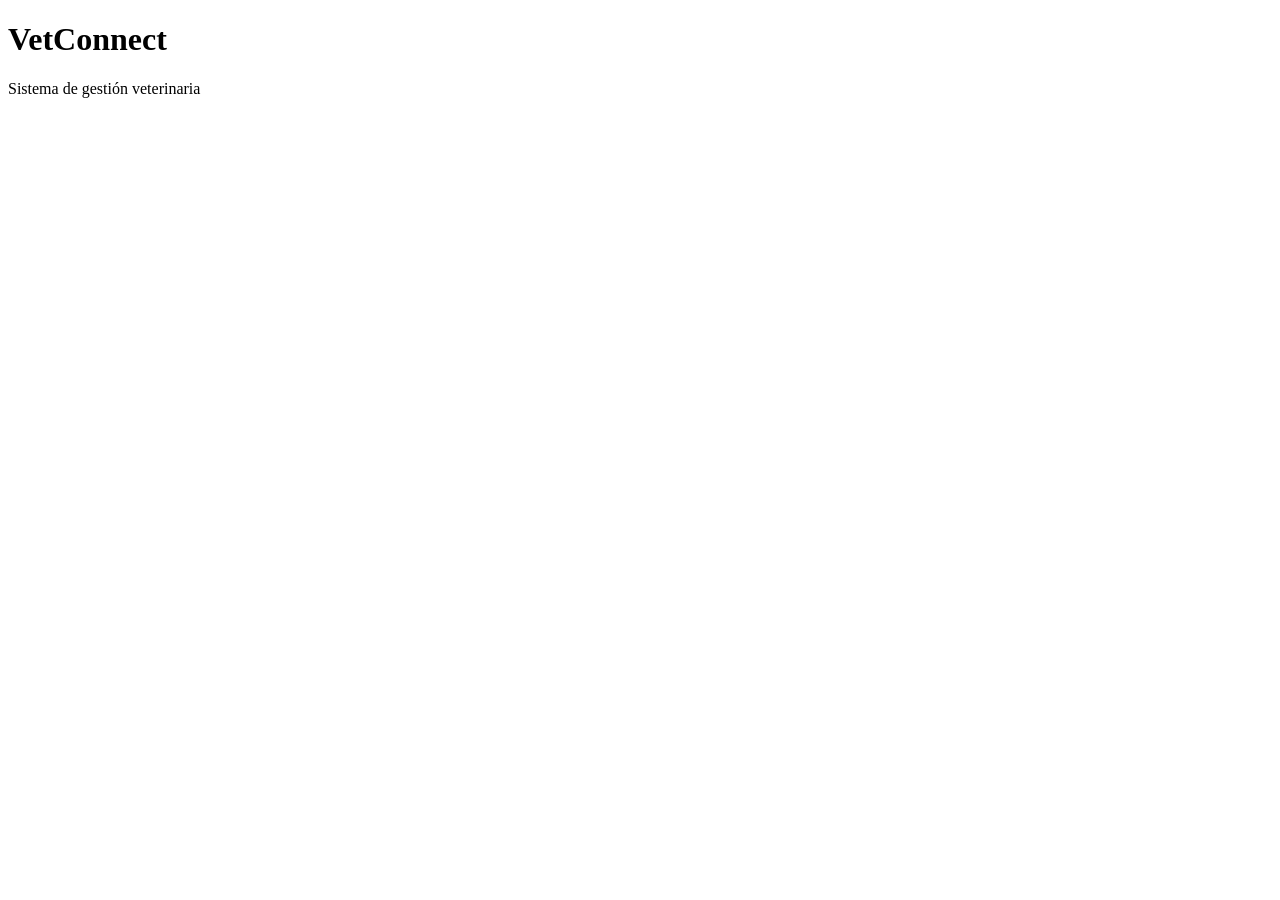
==== index.html @ 14d5fc47 "Crea página principal" ====
<!DOCTYPE html>
<html lang="es">
<head>
    <meta charset="UTF-8">
    <meta name="viewport" content="width=device-width, initial-scale=1.0">
    <title>VetConnect</title>
</head>

<body>

    <h1>VetConnect</h1>

    <p>Sistema de gestión veterinaria</p>

</body>
</html>
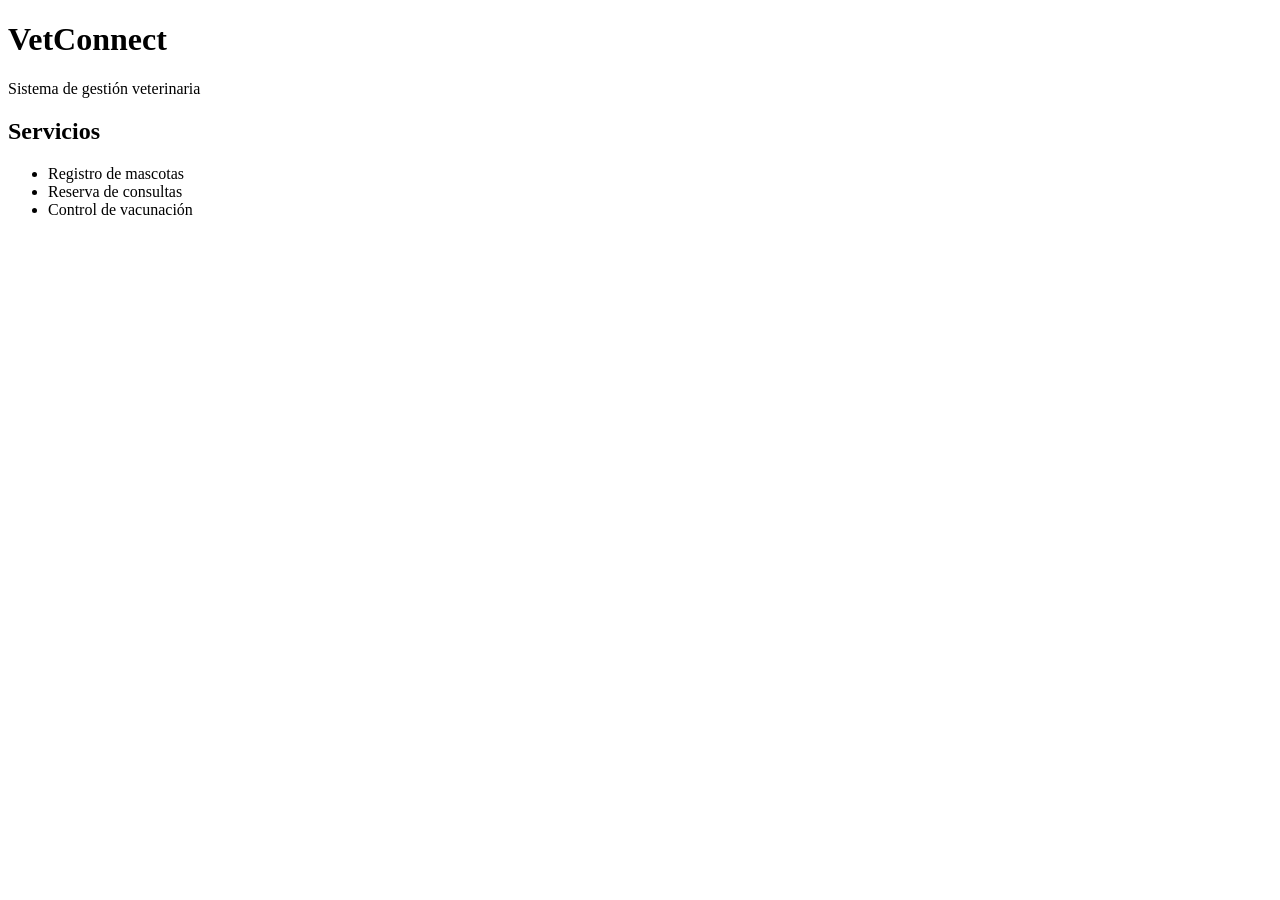
==== commit 6ab7c872: "Agrega listado de servicios" ====
--- a/index.html
+++ b/index.html
@@ -12,5 +12,13 @@
 
     <p>Sistema de gestión veterinaria</p>
 
+<h2>Servicios</h2>
+
+<ul>
+    <li>Registro de mascotas</li>
+    <li>Reserva de consultas</li>
+    <li>Control de vacunación</li>
+</ul>
+
 </body>
 </html>
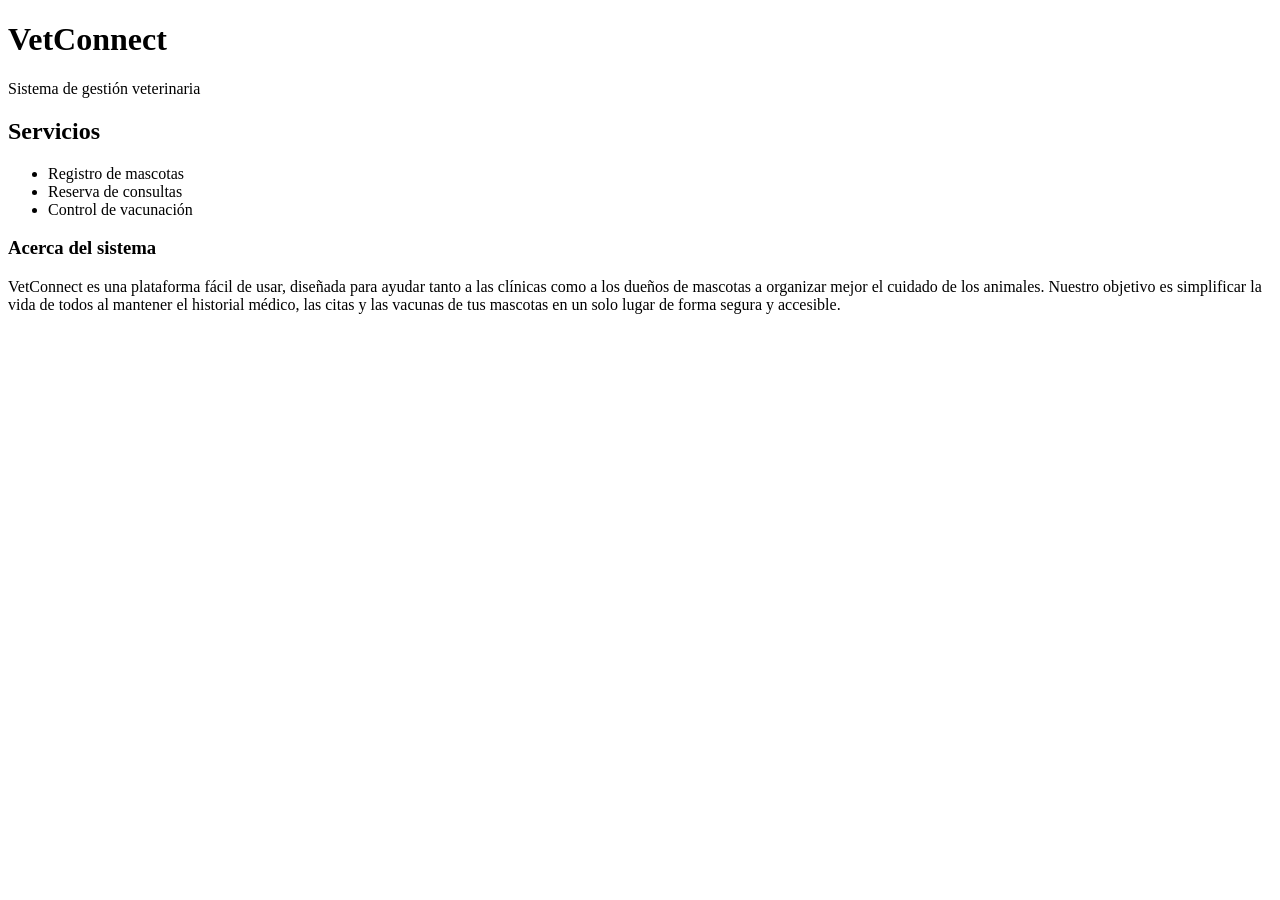
==== commit ebe0ce02: "Agregada la sección Acerca del sistema" ====
--- a/index.html
+++ b/index.html
@@ -20,5 +20,9 @@
     <li>Control de vacunación</li>
 </ul>
 
+<h3>Acerca del sistema</h3>
+
+    <p>VetConnect es una plataforma fácil de usar, diseñada para ayudar tanto a las clínicas como a los dueños de mascotas a organizar mejor el cuidado de los animales. Nuestro objetivo es simplificar la vida de todos al mantener el historial médico, las citas y las vacunas de tus mascotas en un solo lugar de forma segura y accesible.</p>
+
 </body>
 </html>
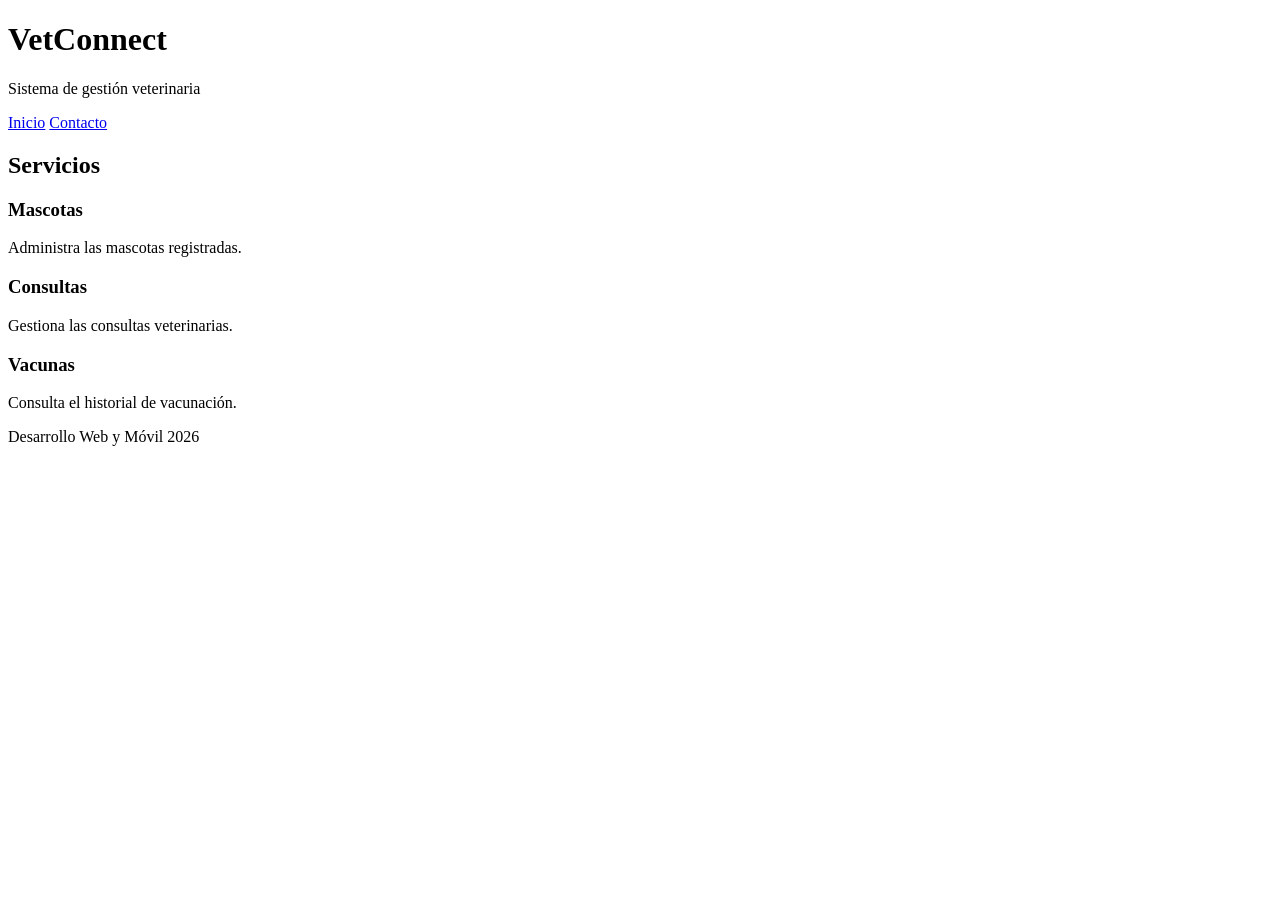
==== commit 8c16723d: "Reemplazo el contenido + Ref css" ====
--- a/index.html
+++ b/index.html
@@ -4,25 +4,53 @@
     <meta charset="UTF-8">
     <meta name="viewport" content="width=device-width, initial-scale=1.0">
     <title>VetConnect</title>
+    <link rel="stylesheet" href="css/style.css">
 </head>
 
 <body>
-
-    <h1>VetConnect</h1>
-
-    <p>Sistema de gestión veterinaria</p>
-
-<h2>Servicios</h2>
-
-<ul>
-    <li>Registro de mascotas</li>
-    <li>Reserva de consultas</li>
-    <li>Control de vacunación</li>
-</ul>
-
-<h3>Acerca del sistema</h3>
-
-    <p>VetConnect es una plataforma fácil de usar, diseñada para ayudar tanto a las clínicas como a los dueños de mascotas a organizar mejor el cuidado de los animales. Nuestro objetivo es simplificar la vida de todos al mantener el historial médico, las citas y las vacunas de tus mascotas en un solo lugar de forma segura y accesible.</p>
-
+    
+    <header>
+        <h1>VetConnect</h1>
+        <p>Sistema de gestión veterinaria</p>
+    </header>
+    
+<nav>
+    <a href="index.html">Inicio</a>
+    <a href="contacto.html">Contacto</a>
+</nav>
+    
+<main>
+    
+    <section>
+    
+        <h2>Servicios</h2>
+    
+        <div class="contenedor">
+    
+            <div class="tarjeta">
+                <h3>Mascotas</h3>
+                <p>Administra las mascotas registradas.</p>
+            </div>
+    
+            <div class="tarjeta">
+                <h3>Consultas</h3>
+                <p>Gestiona las consultas veterinarias.</p>
+            </div>
+    
+            <div class="tarjeta">
+                <h3>Vacunas</h3>
+                <p>Consulta el historial de vacunación.</p>
+            </div>
+    
+        </div>
+    
+</section>
+    
+</main>
+    
+<footer>
+    <p>Desarrollo Web y Móvil 2026</p>
+</footer>
+    
 </body>
-</html>+</html>
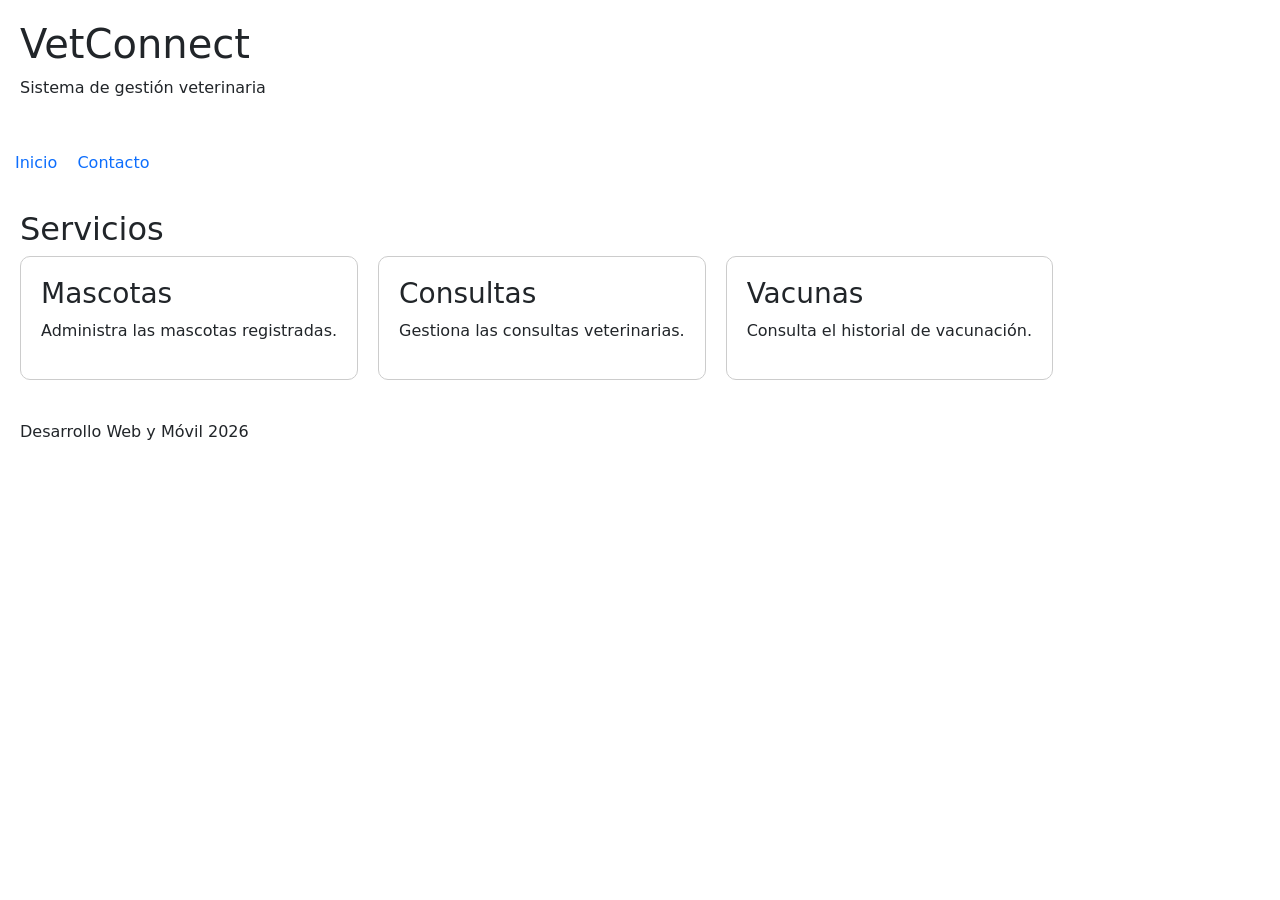
==== commit 1ca831c9: "Update index.html" ====
--- a/index.html
+++ b/index.html
@@ -5,8 +5,11 @@
     <meta name="viewport" content="width=device-width, initial-scale=1.0">
     <title>VetConnect</title>
     <link rel="stylesheet" href="css/style.css">
+    <link href="https://cdn.jsdelivr.net/npm/bootstrap@5.3.8/dist/css/bootstrap.min.css" rel="stylesheet">
 </head>
 
+<script src="https://cdn.jsdelivr.net/npm/bootstrap@5.3.8/dist/js/bootstrap.bundle.min.js"></script>
+    
 <body>
     
     <header>
--- a/css/style.css
+++ b/css/style.css
@@ -0,0 +1,54 @@
+body {
+font-family: Arial, sans-serif;
+margin: 0;
+padding: 0;
+}
+
+header {
+padding: 20px;
+}
+
+nav {
+padding: 15px;
+}
+
+nav a {
+margin-right: 15px;
+text-decoration: none;
+}
+
+main {
+padding: 20px;
+}
+
+footer {
+padding: 20px;
+}
+
+.contenedor {
+display: flex;
+gap: 20px;
+}
+
+.tarjeta {
+padding: 20px;
+border: 1px solid #cccccc;
+border-radius: 10px;
+}
+
+form {
+display: flex;
+flex-direction: column;
+max-width: 400px;
+gap: 10px;
+}
+
+input,
+textarea {
+padding: 10px;
+}
+
+button {
+padding: 10px;
+cursor: pointer;
+}
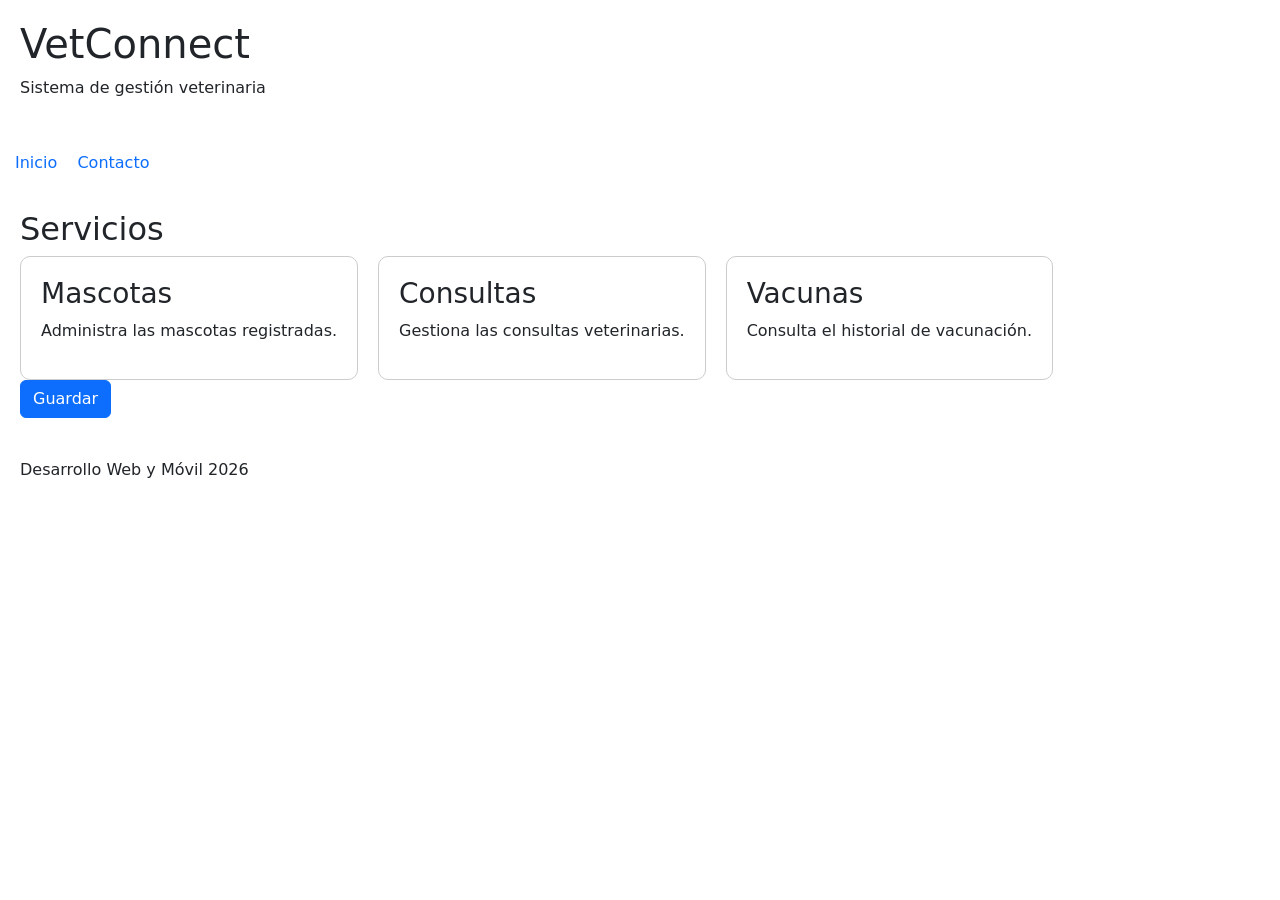
==== commit 680fe24c: "Update index.html" ====
--- a/index.html
+++ b/index.html
@@ -5,11 +5,10 @@
     <meta name="viewport" content="width=device-width, initial-scale=1.0">
     <title>VetConnect</title>
     <link rel="stylesheet" href="css/style.css">
+    <!-- El CSS de Bootstrap está perfecto aquí -->
     <link href="https://cdn.jsdelivr.net/npm/bootstrap@5.3.8/dist/css/bootstrap.min.css" rel="stylesheet">
 </head>
 
-<script src="https://cdn.jsdelivr.net/npm/bootstrap@5.3.8/dist/js/bootstrap.bundle.min.js"></script>
-    
 <body>
     
     <header>
@@ -17,43 +16,41 @@
         <p>Sistema de gestión veterinaria</p>
     </header>
     
-<nav>
-    <a href="index.html">Inicio</a>
-    <a href="contacto.html">Contacto</a>
-</nav>
+    <nav>
+        <a href="index.html">Inicio</a>
+        <a href="contacto.html">Contacto</a>
+    </nav>
     
-<main>
+    <main>
+        <section>
+            <h2>Servicios</h2>
+            
+            <div class="contenedor">
+                <div class="tarjeta">
+                    <h3>Mascotas</h3>
+                    <p>Administra las mascotas registradas.</p>
+                </div>
+                
+                <div class="tarjeta">
+                    <h3>Consultas</h3>
+                    <p>Gestiona las consultas veterinarias.</p>
+                </div>
+                
+                <div class="tarjeta">
+                    <h3>Vacunas</h3>
+                    <p>Consulta el historial de vacunación.</p>
+                </div>
+            </div>
+            
+            <!-- Aquí agregamos el botón de prueba -->
+            <button class="btn btn-primary">Guardar</button>
+            
+        </section>
+    </main>
     
-    <section>
-    
-        <h2>Servicios</h2>
-    
-        <div class="contenedor">
-    
-            <div class="tarjeta">
-                <h3>Mascotas</h3>
-                <p>Administra las mascotas registradas.</p>
-            </div>
-    
-            <div class="tarjeta">
-                <h3>Consultas</h3>
-                <p>Gestiona las consultas veterinarias.</p>
-            </div>
-    
-            <div class="tarjeta">
-                <h3>Vacunas</h3>
-                <p>Consulta el historial de vacunación.</p>
-            </div>
-    
-        </div>
-    
-</section>
-    
-</main>
-    
-<footer>
-    <p>Desarrollo Web y Móvil 2026</p>
-</footer>
-    
+    <footer>
+        <p>Desarrollo Web y Móvil 2026</p>
+    </footer>
+    <script src="https://cdn.jsdelivr.net/npm/bootstrap@5.3.8/dist/js/bootstrap.bundle.min.js"></script>
 </body>
 </html>
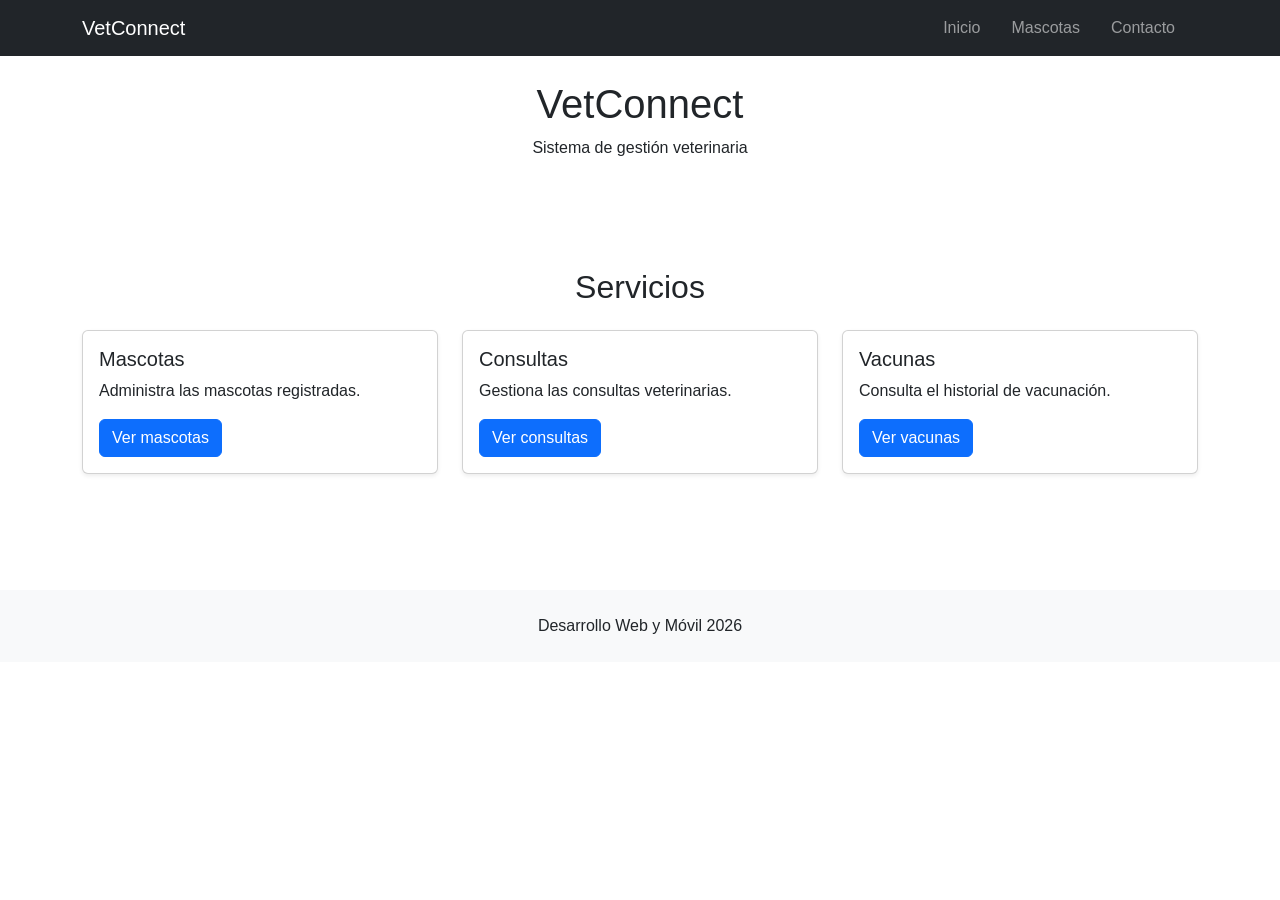
==== commit 8ea68dac: "Update index.html" ====
--- a/index.html
+++ b/index.html
@@ -4,53 +4,77 @@
     <meta charset="UTF-8">
     <meta name="viewport" content="width=device-width, initial-scale=1.0">
     <title>VetConnect</title>
+    <link href="https://cdn.jsdelivr.net/npm/bootstrap@5.3.8/dist/css/bootstrap.min.css" rel="stylesheet">
     <link rel="stylesheet" href="css/style.css">
-    <!-- El CSS de Bootstrap está perfecto aquí -->
-    <link href="https://cdn.jsdelivr.net/npm/bootstrap@5.3.8/dist/css/bootstrap.min.css" rel="stylesheet">
 </head>
 
 <body>
     
-    <header>
+    <!-- Paso 9: Navbar responsive de Bootstrap -->
+    <nav class="navbar navbar-expand-lg bg-dark navbar-dark">
+        <div class="container">
+            <a class="navbar-brand" href="index.html">VetConnect</a>
+            <button class="navbar-toggler" type="button" data-bs-toggle="collapse" data-bs-target="#menuPrincipal">
+                <span class="navbar-toggler-icon"></span>
+            </button>
+            <div class="collapse navbar-collapse" id="menuPrincipal">
+                <ul class="navbar-nav ms-auto">
+                    <li class="nav-item"><a class="nav-link" href="index.html">Inicio</a></li>
+                    <li class="nav-item"><a class="nav-link" href="mascotas.html">Mascotas</a></li>
+                    <li class="nav-item"><a class="nav-link" href="contacto.html">Contacto</a></li>
+                </ul>
+            </div>
+        </div>
+    </nav>
+
+    <header class="text-center py-4">
         <h1>VetConnect</h1>
         <p>Sistema de gestión veterinaria</p>
     </header>
     
-    <nav>
-        <a href="index.html">Inicio</a>
-        <a href="contacto.html">Contacto</a>
-    </nav>
-    
     <main>
-        <section>
-            <h2>Servicios</h2>
+        <!-- Pasos 5, 6 y 8: Grid System y Cards -->
+        <section class="container my-5">
+            <h2 class="text-center mb-4">Servicios</h2>
             
-            <div class="contenedor">
-                <div class="tarjeta">
-                    <h3>Mascotas</h3>
-                    <p>Administra las mascotas registradas.</p>
+            <div class="row g-4">
+                <div class="col-12 col-md-6 col-lg-4">
+                    <div class="card h-100 shadow-sm">
+                        <div class="card-body">
+                            <h5 class="card-title">Mascotas</h5>
+                            <p class="card-text">Administra las mascotas registradas.</p>
+                            <a href="mascotas.html" class="btn btn-primary">Ver mascotas</a>
+                        </div>
+                    </div>
                 </div>
                 
-                <div class="tarjeta">
-                    <h3>Consultas</h3>
-                    <p>Gestiona las consultas veterinarias.</p>
+                <div class="col-12 col-md-6 col-lg-4">
+                    <div class="card h-100 shadow-sm">
+                        <div class="card-body">
+                            <h5 class="card-title">Consultas</h5>
+                            <p class="card-text">Gestiona las consultas veterinarias.</p>
+                            <a href="#" class="btn btn-primary">Ver consultas</a>
+                        </div>
+                    </div>
                 </div>
                 
-                <div class="tarjeta">
-                    <h3>Vacunas</h3>
-                    <p>Consulta el historial de vacunación.</p>
+                <div class="col-12 col-md-6 col-lg-4">
+                    <div class="card h-100 shadow-sm">
+                        <div class="card-body">
+                            <h5 class="card-title">Vacunas</h5>
+                            <p class="card-text">Consulta el historial de vacunación.</p>
+                            <a href="#" class="btn btn-primary">Ver vacunas</a>
+                        </div>
+                    </div>
                 </div>
             </div>
-            
-            <!-- Aquí agregamos el botón de prueba -->
-            <button class="btn btn-primary">Guardar</button>
-            
         </section>
     </main>
     
-    <footer>
-        <p>Desarrollo Web y Móvil 2026</p>
+    <footer class="bg-light text-center py-4 mt-5">
+        <p class="mb-0">Desarrollo Web y Móvil 2026</p>
     </footer>
+    
     <script src="https://cdn.jsdelivr.net/npm/bootstrap@5.3.8/dist/js/bootstrap.bundle.min.js"></script>
 </body>
 </html>
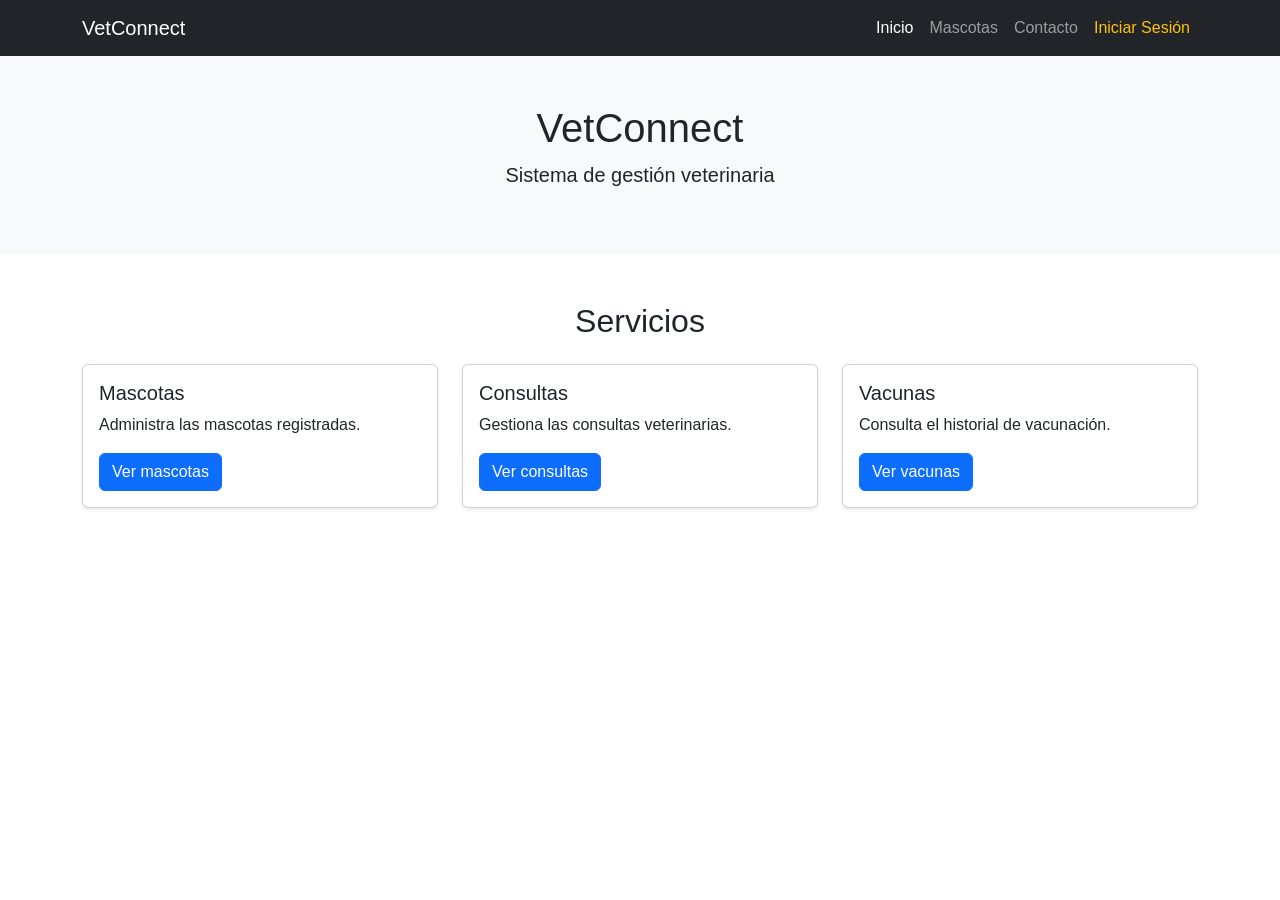
==== commit 4ff5adad: "Update index.html" ====
--- a/index.html
+++ b/index.html
@@ -3,14 +3,13 @@
 <head>
     <meta charset="UTF-8">
     <meta name="viewport" content="width=device-width, initial-scale=1.0">
-    <title>VetConnect</title>
+    <title>VetConnect - Inicio</title>
     <link href="https://cdn.jsdelivr.net/npm/bootstrap@5.3.8/dist/css/bootstrap.min.css" rel="stylesheet">
     <link rel="stylesheet" href="css/style.css">
 </head>
-
 <body>
     
-    <!-- Paso 9: Navbar responsive de Bootstrap -->
+    <!-- Navbar -->
     <nav class="navbar navbar-expand-lg bg-dark navbar-dark">
         <div class="container">
             <a class="navbar-brand" href="index.html">VetConnect</a>
@@ -19,24 +18,25 @@
             </button>
             <div class="collapse navbar-collapse" id="menuPrincipal">
                 <ul class="navbar-nav ms-auto">
-                    <li class="nav-item"><a class="nav-link" href="index.html">Inicio</a></li>
+                    <li class="nav-item"><a class="nav-link active" href="index.html">Inicio</a></li>
                     <li class="nav-item"><a class="nav-link" href="mascotas.html">Mascotas</a></li>
                     <li class="nav-item"><a class="nav-link" href="contacto.html">Contacto</a></li>
+                    <li class="nav-item"><a class="nav-link text-warning" href="login.html">Iniciar Sesión</a></li>
                 </ul>
             </div>
         </div>
     </nav>
 
-    <header class="text-center py-4">
+    <!-- Encabezado -->
+    <header class="text-center py-5 bg-light">
         <h1>VetConnect</h1>
-        <p>Sistema de gestión veterinaria</p>
+        <p class="lead">Sistema de gestión veterinaria</p>
     </header>
     
+    <!-- Contenido Principal: Cards -->
     <main>
-        <!-- Pasos 5, 6 y 8: Grid System y Cards -->
         <section class="container my-5">
             <h2 class="text-center mb-4">Servicios</h2>
-            
             <div class="row g-4">
                 <div class="col-12 col-md-6 col-lg-4">
                     <div class="card h-100 shadow-sm">
@@ -47,7 +47,6 @@
                         </div>
                     </div>
                 </div>
-                
                 <div class="col-12 col-md-6 col-lg-4">
                     <div class="card h-100 shadow-sm">
                         <div class="card-body">
@@ -57,7 +56,6 @@
                         </div>
                     </div>
                 </div>
-                
                 <div class="col-12 col-md-6 col-lg-4">
                     <div class="card h-100 shadow-sm">
                         <div class="card-body">
@@ -71,10 +69,6 @@
         </section>
     </main>
     
-    <footer class="bg-light text-center py-4 mt-5">
-        <p class="mb-0">Desarrollo Web y Móvil 2026</p>
-    </footer>
-    
     <script src="https://cdn.jsdelivr.net/npm/bootstrap@5.3.8/dist/js/bootstrap.bundle.min.js"></script>
 </body>
 </html>
--- a/css/style.css
+++ b/css/style.css
@@ -1,54 +1,12 @@
 body {
-font-family: Arial, sans-serif;
-margin: 0;
-padding: 0;
+    font-family: Arial, sans-serif;
 }
 
-header {
-padding: 20px;
+.card {
+    transition: 0.2s ease-in-out;
 }
 
-nav {
-padding: 15px;
+.card:hover {
+    transform: translateY(-4px);
+    box-shadow: 0 10px 20px rgba(0,0,0,0.15) !important; /* Le da un toque extra de sombra al flotar */
 }
-
-nav a {
-margin-right: 15px;
-text-decoration: none;
-}
-
-main {
-padding: 20px;
-}
-
-footer {
-padding: 20px;
-}
-
-.contenedor {
-display: flex;
-gap: 20px;
-}
-
-.tarjeta {
-padding: 20px;
-border: 1px solid #cccccc;
-border-radius: 10px;
-}
-
-form {
-display: flex;
-flex-direction: column;
-max-width: 400px;
-gap: 10px;
-}
-
-input,
-textarea {
-padding: 10px;
-}
-
-button {
-padding: 10px;
-cursor: pointer;
-}
